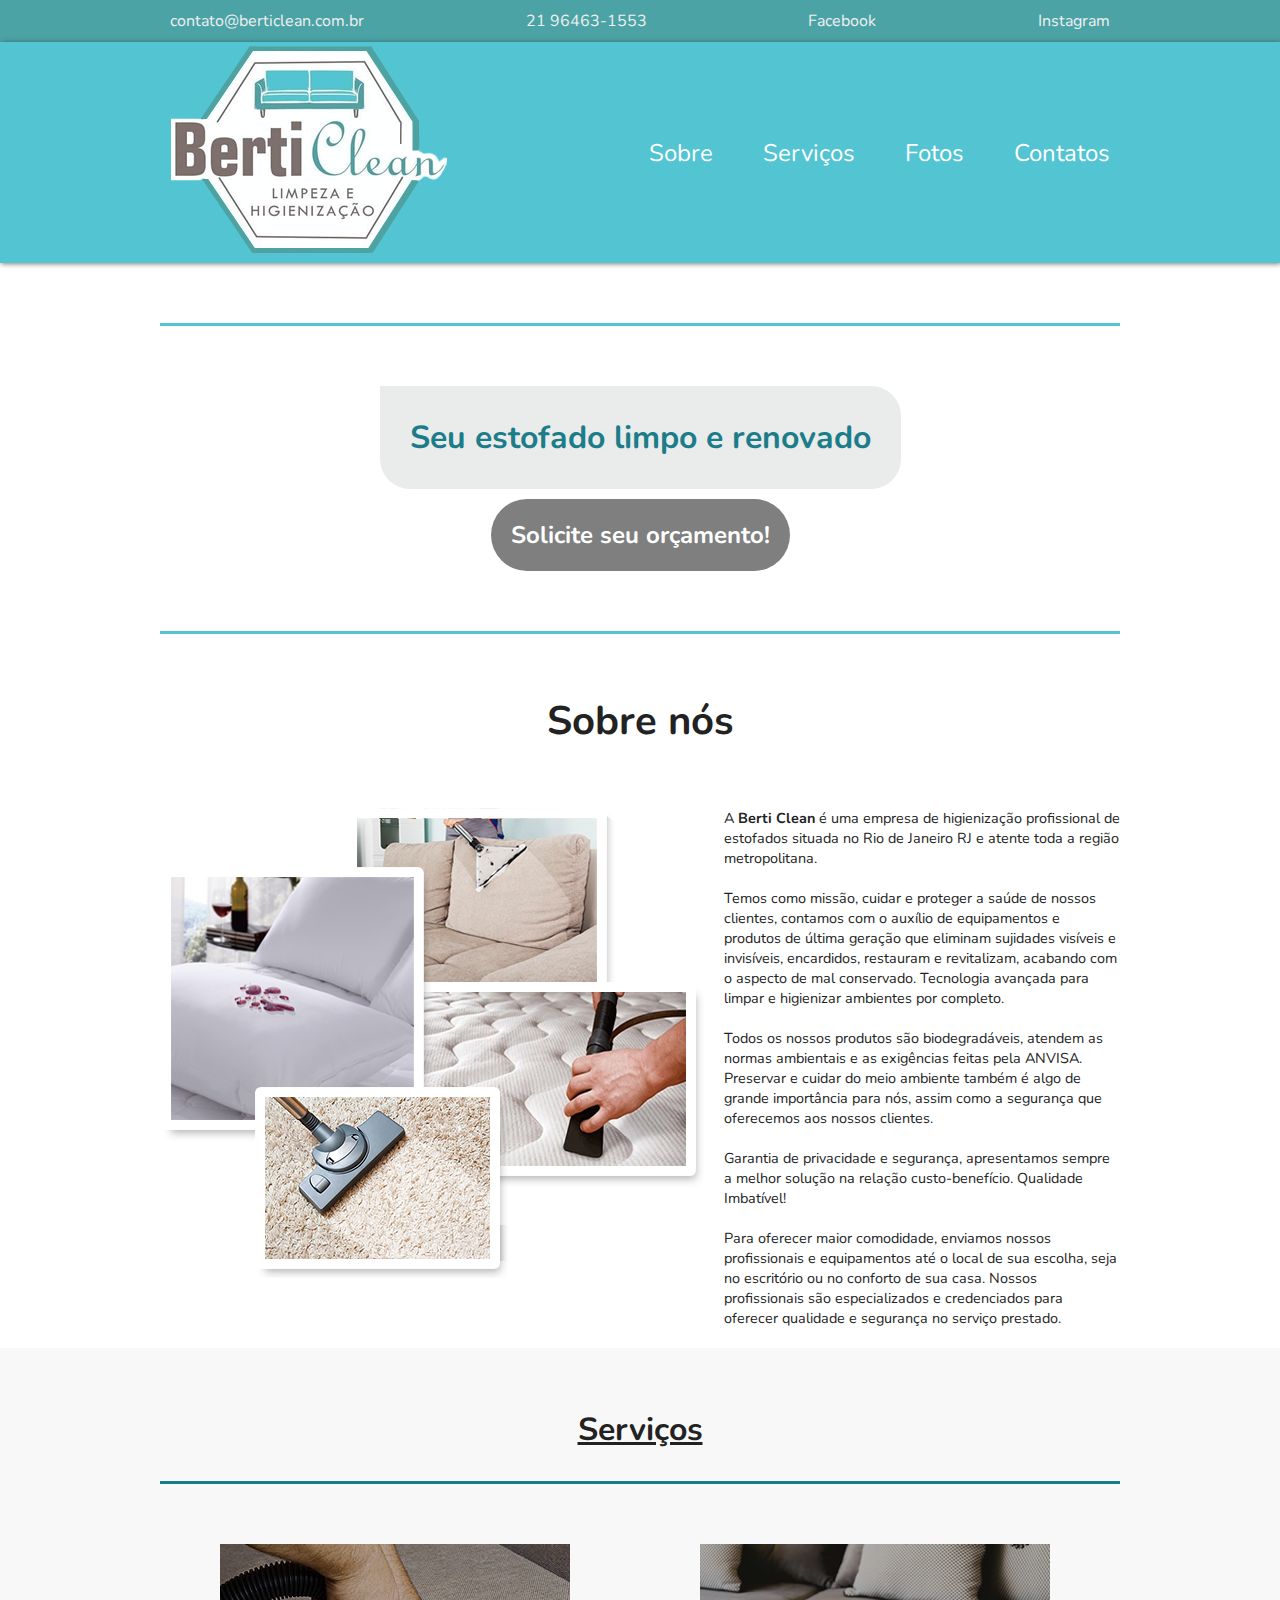
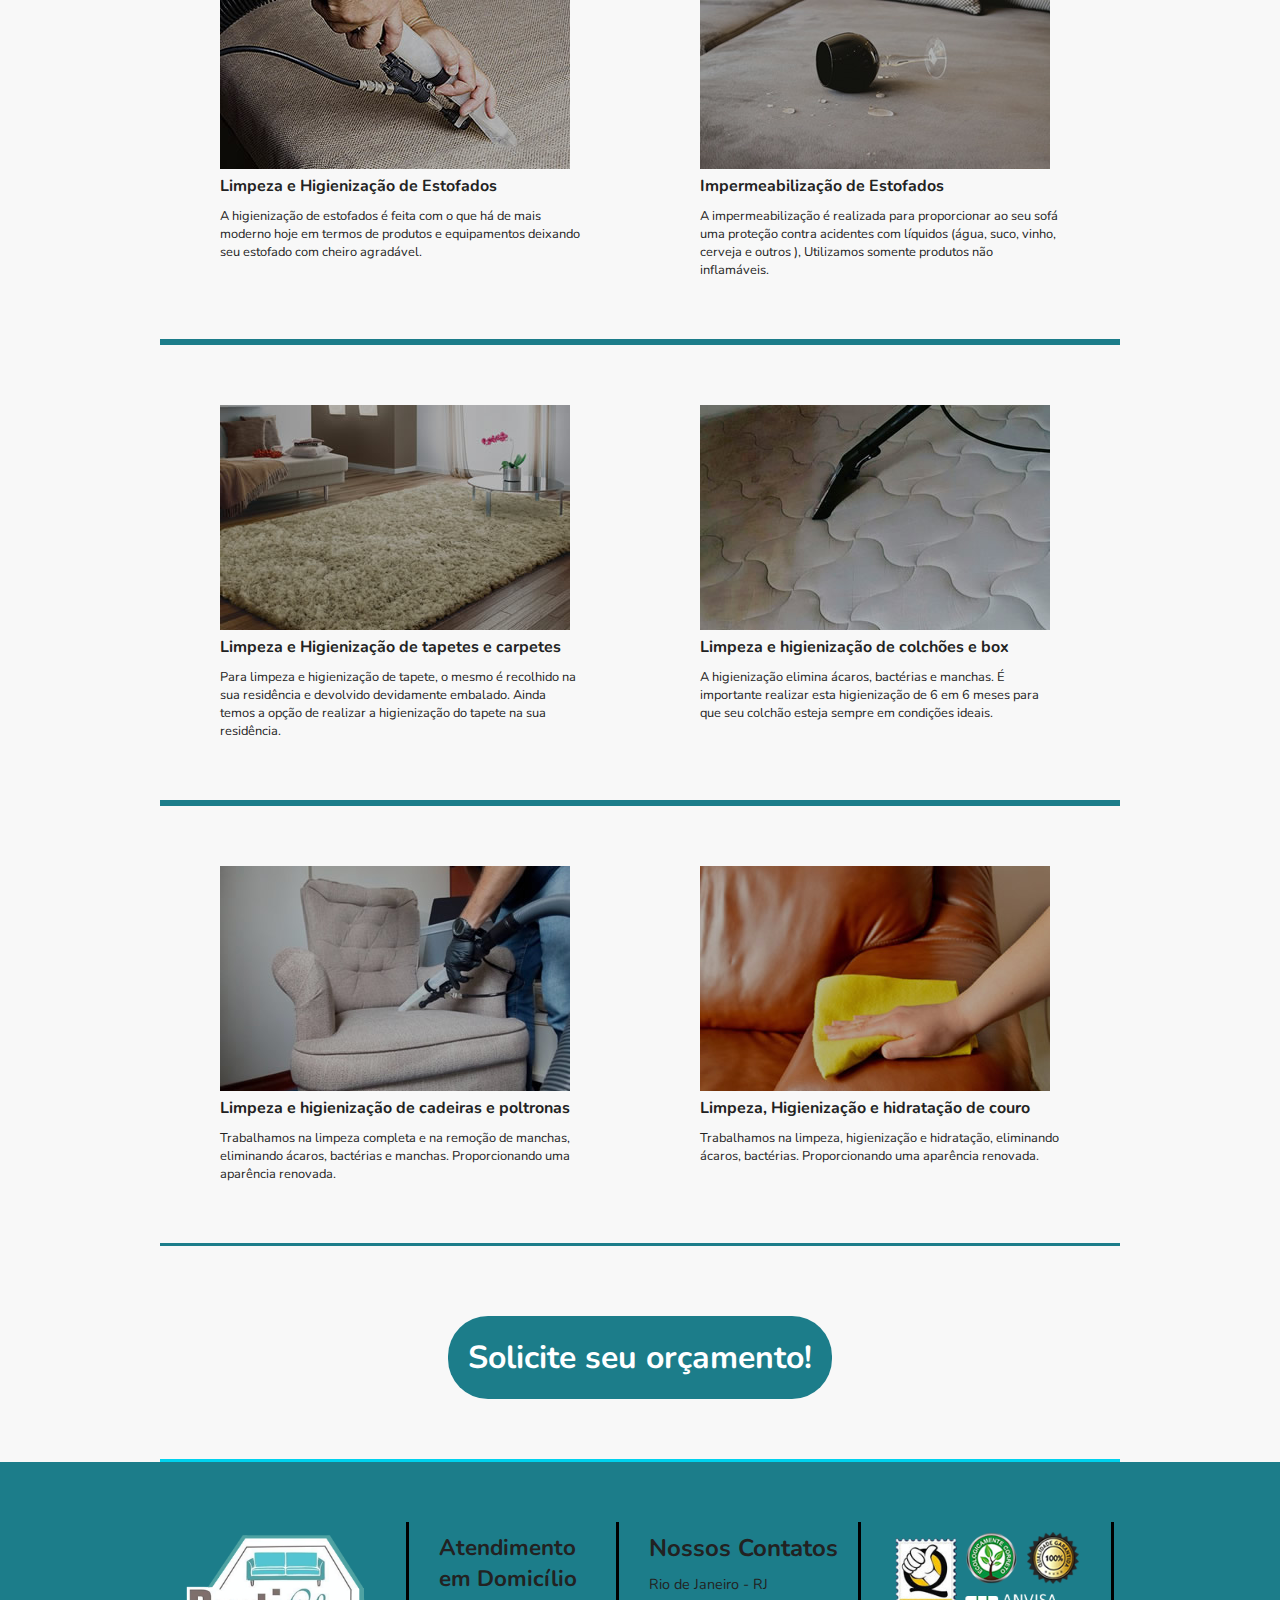
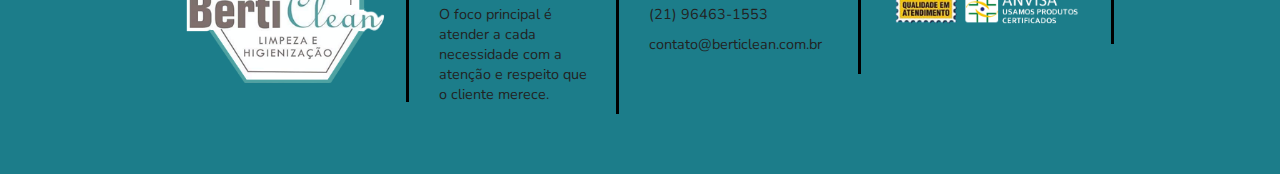
==== Projetos/BertiClean/index.html @ 9c82034f "v1.0" ====
<!DOCTYPE html>
<html lang='pt-BR'>

<head>
    <meta charset="UTF-8">
    <meta name="viewport" cotent="width=device-width, initial-scale=1, shrink-to-fit=no">
    <title>BertiClean</title>
    <link href="https://fonts.googleapis.com/css2?family=Nunito:ital,wght@0,400;0,700;1,400&display=swap"
        rel="stylesheet">
    <link rel="stylesheet" href="./css/styles.css" type="text/css">
</head>

<body>
    <div class="superinfo-bg">
        <div class="superinfo">
            <a class="superinfo-item" href="/">contato@berticlean.com.br</a>
            <a class="superinfo-item" href="/">21 96463-1553</a>
            <a class="superinfo-item" href="/">Facebook</a>
            <a class="superinfo-item" href="/">Instagram</a>
        </div>
    </div>
    <header class="menu-bg">
        <div class="menu">
            <div class="menu-logo">
                <img src="./images/logo-site.png">
            </div>
            <nav class="menu-nav">
                <ul>
                    <li><a href="/">Sobre</a></li>
                    <li><a href="/">Serviços</a></li>
                    <li><a href="/">Fotos</a></li>
                    <li><a href="/">Contatos</a></li>
                </ul>
            </nav>
        </div>
    </header>

    <section class="orcamento">
        <h1>Seu estofado limpo e renovado</h1>
        <h2><a href="/">Solicite seu orçamento!</a></h2>
    </section>

    <section class="sobre">
        <h1>Sobre nós</h1>
        <div class="sobre-container">
            <div class="sobre-imagem">
                <img src="./images/about.png">
            </div>
            <div class="sobre-info">
                <p>A <b>Berti Clean</b> é uma empresa de higienização profissional de estofados situada no Rio de Janeiro RJ e
                    atente toda a região metropolitana.</p>
                <p>Temos como missão, cuidar e proteger a saúde de nossos clientes, contamos com o auxílio de equipamentos e
                    produtos de última geração que eliminam sujidades visíveis e invisíveis, encardidos, restauram e
                    revitalizam, acabando com o aspecto de mal conservado. Tecnologia avançada para limpar e higienizar
                    ambientes por completo.</p>
                <p>Todos os nossos produtos são biodegradáveis, atendem as normas ambientais e as exigências feitas pela
                    ANVISA. Preservar e cuidar do meio ambiente também é algo de grande importância para nós, assim como a
                    segurança que oferecemos aos nossos clientes.</p>
                <p>Garantia de privacidade e segurança, apresentamos sempre a melhor solução na relação custo-benefício.
                    Qualidade Imbatível!</p>
                <p>Para oferecer maior comodidade, enviamos nossos profissionais e equipamentos até o local de sua escolha,
                    seja no escritório ou no conforto de sua casa.
                    Nossos profissionais são especializados e credenciados para oferecer qualidade e segurança no serviço
                    prestado.</p>
            </div>
        </div>
    </section>

    <section class="servicos-bg">
        <h1>Serviços</h1>
        <div class="servicos-container">
            <div class="servicos-item">
                <img src="./images/estofados.jpg">
                <h3>Limpeza e Higienização de Estofados</h3>
                <p>A higienização de estofados é feita com o que há de mais moderno hoje em termos de produtos e equipamentos deixando seu estofado com cheiro agradável.</p>
            </div>
            <div class="servicos-item">
                <img src="./images/impermeabilizacao-1.jpg">
                <h3>Impermeabilização de Estofados</h3>
                <p>A impermeabilização é realizada para proporcionar ao seu sofá uma proteção contra acidentes com líquidos (água, suco, vinho, cerveja e outros ), Utilizamos somente produtos não inflamáveis.</p>
            </div>
            <div class="servicos-item">
                <img src="./images/tapetes.jpg">
                <h3>Limpeza e Higienização de tapetes e carpetes</h3>
                <p>Para limpeza e higienização de tapete, o mesmo é recolhido na sua residência e devolvido devidamente embalado. Ainda temos a opção de realizar a higienização do tapete na sua residência.</p>
            </div>
            <div class="servicos-item">
                <img src="./images/colchoes.jpg">
                <h3>Limpeza e higienização de colchões e box</h3>
                <p>A higienização elimina ácaros, bactérias e manchas. É importante realizar esta higienização de 6 em 6 meses para que seu colchão esteja sempre em condições ideais.</p>
            </div>
            <div class="servicos-item">
                <img src="./images/poltrona-cadeiras.jpg">
                <h3>Limpeza e higienização de cadeiras e poltronas</h3>
                <p>Trabalhamos na limpeza completa e na remoção de manchas, eliminando ácaros, bactérias e manchas. Proporcionando uma aparência renovada.</p>
            </div>
            <div class="servicos-item">
                <img src="./images/couro.jpg">
                <h3>Limpeza, Higienização e hidratação de couro</h3>
                <p>Trabalhamos na limpeza, higienização e hidratação, eliminando ácaros, bactérias. Proporcionando uma aparência renovada.</p>
            </div>
        </div>
        <h2><a href='/'>Solicite seu orçamento!</a></h2>
    </section>

    <footer class="footer">
        <div class="footer-container">
            <div class="footer-item">
                <img src="./images/logo-site.png">
            </div>
            <div class="footer-item footer-atendimento">
                <h2>Atendimento em Domicílio</h2>
                <p>O foco principal é atender a cada necessidade com a atenção e respeito que o cliente merece.</p>
            </div>
            <div class="footer-item footer-contato">
                <h2>Nossos Contatos</h2>
                <p>Rio de Janeiro - RJ</p>
                <p>(21) 96463-1553</p>
                <p>contato@berticlean.com.br</p>
            </div>
            <div class="footer-item">
                <img src="./images/selos-1.png">
            </div>
        </div>
    </footer>



</body>

</html>
---- Projetos/BertiClean/css/styles.css ----
* {
    box-sizing: border-box;
}

body,
h1,
h2,
h3,
p,
ul,
li,
a {
    margin: 0;
    padding: 0;
}

body {
    font-family: "Nunito", Helvetica, Arial, sans-serif;
    color: #222222;
}


/* SESSÃO DO CABEÇALHO SUPERIOR */
.superinfo-bg {
    background: #4ba3a6;
    box-shadow: 1px 1px 5px rgba(0, 0, 0, 0.5);
}

.superinfo{
    
    max-width: 960px;
    display: flex;
    justify-content: space-between;
    flex-wrap: wrap;
    margin: 0 auto;

}

.superinfo a{
    color: rgb(240, 240, 240);
    display: block;
    text-decoration: none;
    padding: 10px;
    
}

.superinfo a:hover{
    color: rgb(255, 255, 255);
}

/*.superinfo a::before{
    font-family: "Font Awesome 5 Free";
    content: '\f095';
    font-weight: 900;
}*/
/* SESSÃO DO CABEÇALHO SUPERIOR */

/*SESSÃO DO CABEÇALHO DE NAVEGAÇÃO*/
.menu-bg{
    background: #53c4d2;
    box-shadow: 1px 1px 5px rgba(0, 0, 0, 0.5);
}

.menu{
    display: flex;

    max-width: 960px;
    margin: 0 auto;
    justify-content: space-between;
    align-items: center;
}

.menu-nav ul{
    list-style: none;
    display: flex;
    flex-wrap: wrap;
}

.menu-nav li{
    font-size: 1.5em;
}

.menu-nav a{
    text-decoration: none;
    color: white;
    display: block;
    padding: 10px;
    margin-left: 30px;
}

.menu-nav a:hover{
    color: #1c7d8a;
    text-decoration: underline;
}

.menu-logo{
    padding: 0 10px;
}

/*.menu-nav a::before{
    content: '';
    display: inline-block;
    width: 8px;
    height: 8px;
    border-radius: 4px;
    background:#fcfcfc;
    margin-right: 5px;
    vertical-align:15%;
}

.menu-nav a:hover::before {
    background-color: #1c7d8a;
}*/
/*SESSÃO DO CABEÇALHO DE NAVEGAÇÃO*/


/*SESSÃO DO ORÇAMENTO*/

.orcamento{
    border-top: solid #53c4d2;
    border-bottom: solid #53c4d2;
    max-width: 960px;
    margin: 60px auto;
    text-align: center;
    padding: 60px 0;
}

.orcamento h1{
    font-size: 2em;
    background: rgba(229, 230, 230, 0.8);
    color: #1c7d8a;
    padding: 30px 30px;
    margin-bottom: 10px;
    display: inline-block;
    border-radius: 0 30px 30px 30px;
}

.orcamento h2{
    padding: 20px   ;

}

.orcamento a{
    background: rgba(0, 0, 0, 0.5);
    color: white;
    text-decoration: none;
    padding: 20px 20px;
    border-radius: 40px;
}

.orcamento a:hover{
    background: #1c7d8a;
    color: white(0, 0, 0, 0.5);
}
/*SESSÃO DO ORÇAMENTO*/

/*SESSÃO DO SOBRE*/

.sobre-container{
    max-width: 960px;
    margin: 0px auto;
    display: flex;
    flex-wrap: wrap;
}

.sobre-info{
    flex: 2 1 260px;
}

.sobre h1{
    display: flex;
    justify-content: center;
    margin-bottom: 60px;
    font-weight: bold;
    font-size: 2.5em;
}
.sobre-info p{
    margin-left: 20px;
    font-size: 0.9em;
    margin-bottom: 20px;
}

.sobre-imagem{
    flex: 1 1 260px;
}

/*SESSÃO DO SOBRE*/

/*SESSÃO DE SERVIÇOS*/
.servicos-bg {
    background: #F8F8F8;
}

.servicos-bg h1{
    padding-top: 60px;
    font-size: 2em;
    display: flex;
    justify-content: center;
    text-decoration: underline;
    font-weight: bold;
    margin-bottom: 30px;
}

.servicos-container{
    max-width: 960px;
    display: flex;
    flex-wrap: wrap;
    margin: 10px auto;

}

.servicos-item{
    flex: 1 1 300px;
    padding: 60px;
    border-bottom: solid #1c7d8a;
    border-top: solid #1c7d8a;

}

.servicos-item h3{
    font-size: 1em;
    margin-bottom: 10px;   
}

.servicos-item p{
    font-size: 0.8em;
    max-width: 400px;
}

.servicosoitem p + .servicos-item h3{
    border: solid black;
    
}

.servicos-item img:hover{
    box-shadow: 1px 1px 10px rgba(0, 0, 0, 0.5);
}

.servicos-bg h2{
    max-width: 960px;
    margin: 0 auto;
    padding: 60px;
    font-size: 2em;
    display: flex;
    justify-content: center;
    border-bottom: solid #00d2ee;

}

.servicos-bg a{
    text-decoration: none;
    color: white;
    background: #1c7d8a;
    padding: 20px;
    border-radius: 40px;
}

.servicos-bg a:hover{
    text-decoration: underline;
    color: rgba(0, 0, 0, 0.5);
    background: #59b9c5;
}

/*SESSÃO DE SERVIÇOS*/

/*SESSÃO DE FOOTER*/
.footer{
    background: #1c7d8a;
}

.footer-container{
    display: flex;
    max-width: 960px;
    justify-content: center;
    align-items: flex-start;
    margin: 0 auto;
    padding: 60px 0;
    flex-wrap: wrap;
}

.footer-item{
    
    /*max-width: 240px;*/
    padding: 10px 20px;
    margin: 0 5px;
    display: block;
    border-right: solid black;
    
}

.footer-item img{
    max-width:200px;
}

.footer-atendimento{
    max-width: 200px;
} 

.footer-atendimento h2{
    font-size: 1.4em;
    margin-bottom: 10px;
}

.footer-atendimento p{
    font-size: 0.9em;
}

.footer-contato h2{
    font-size: 1.5em;
    margin-bottom: 10px;
}

.footer-contato p{
    font-size: 0.9em;
    margin-bottom: 10px;
}
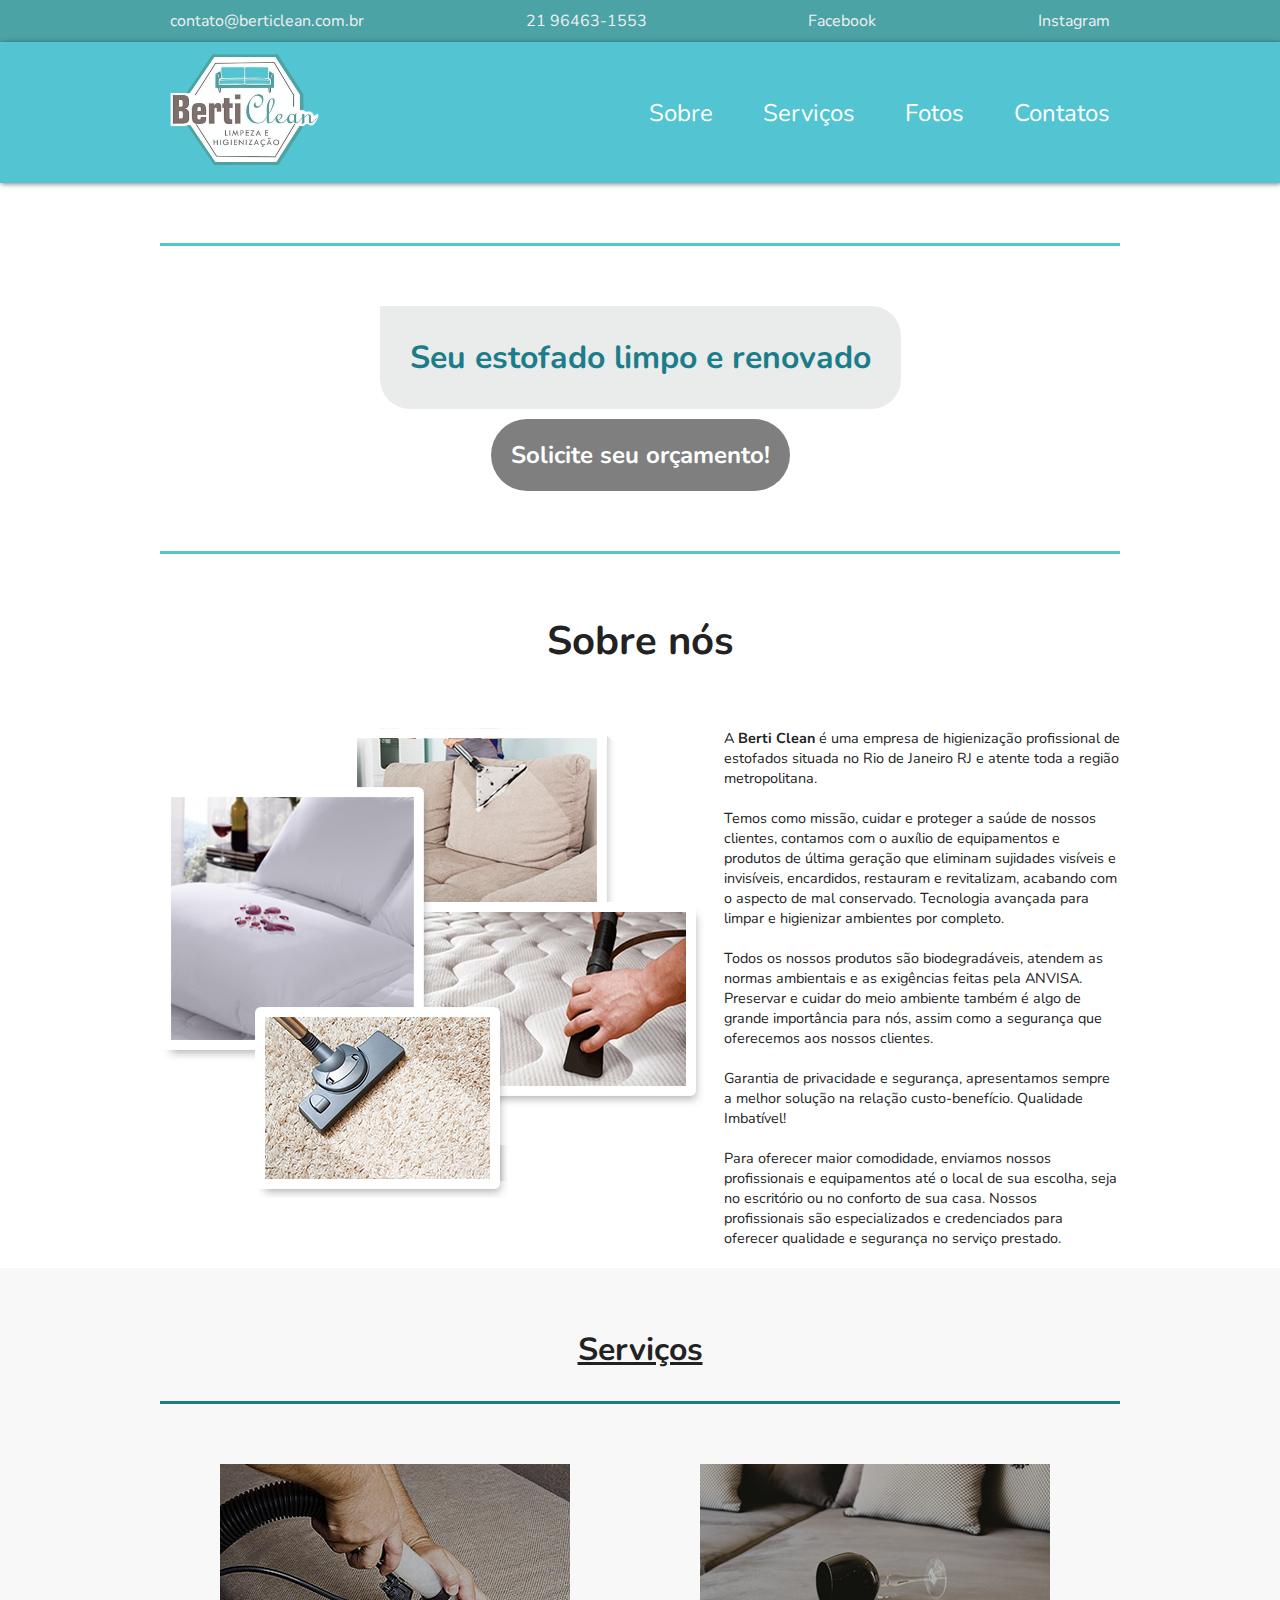
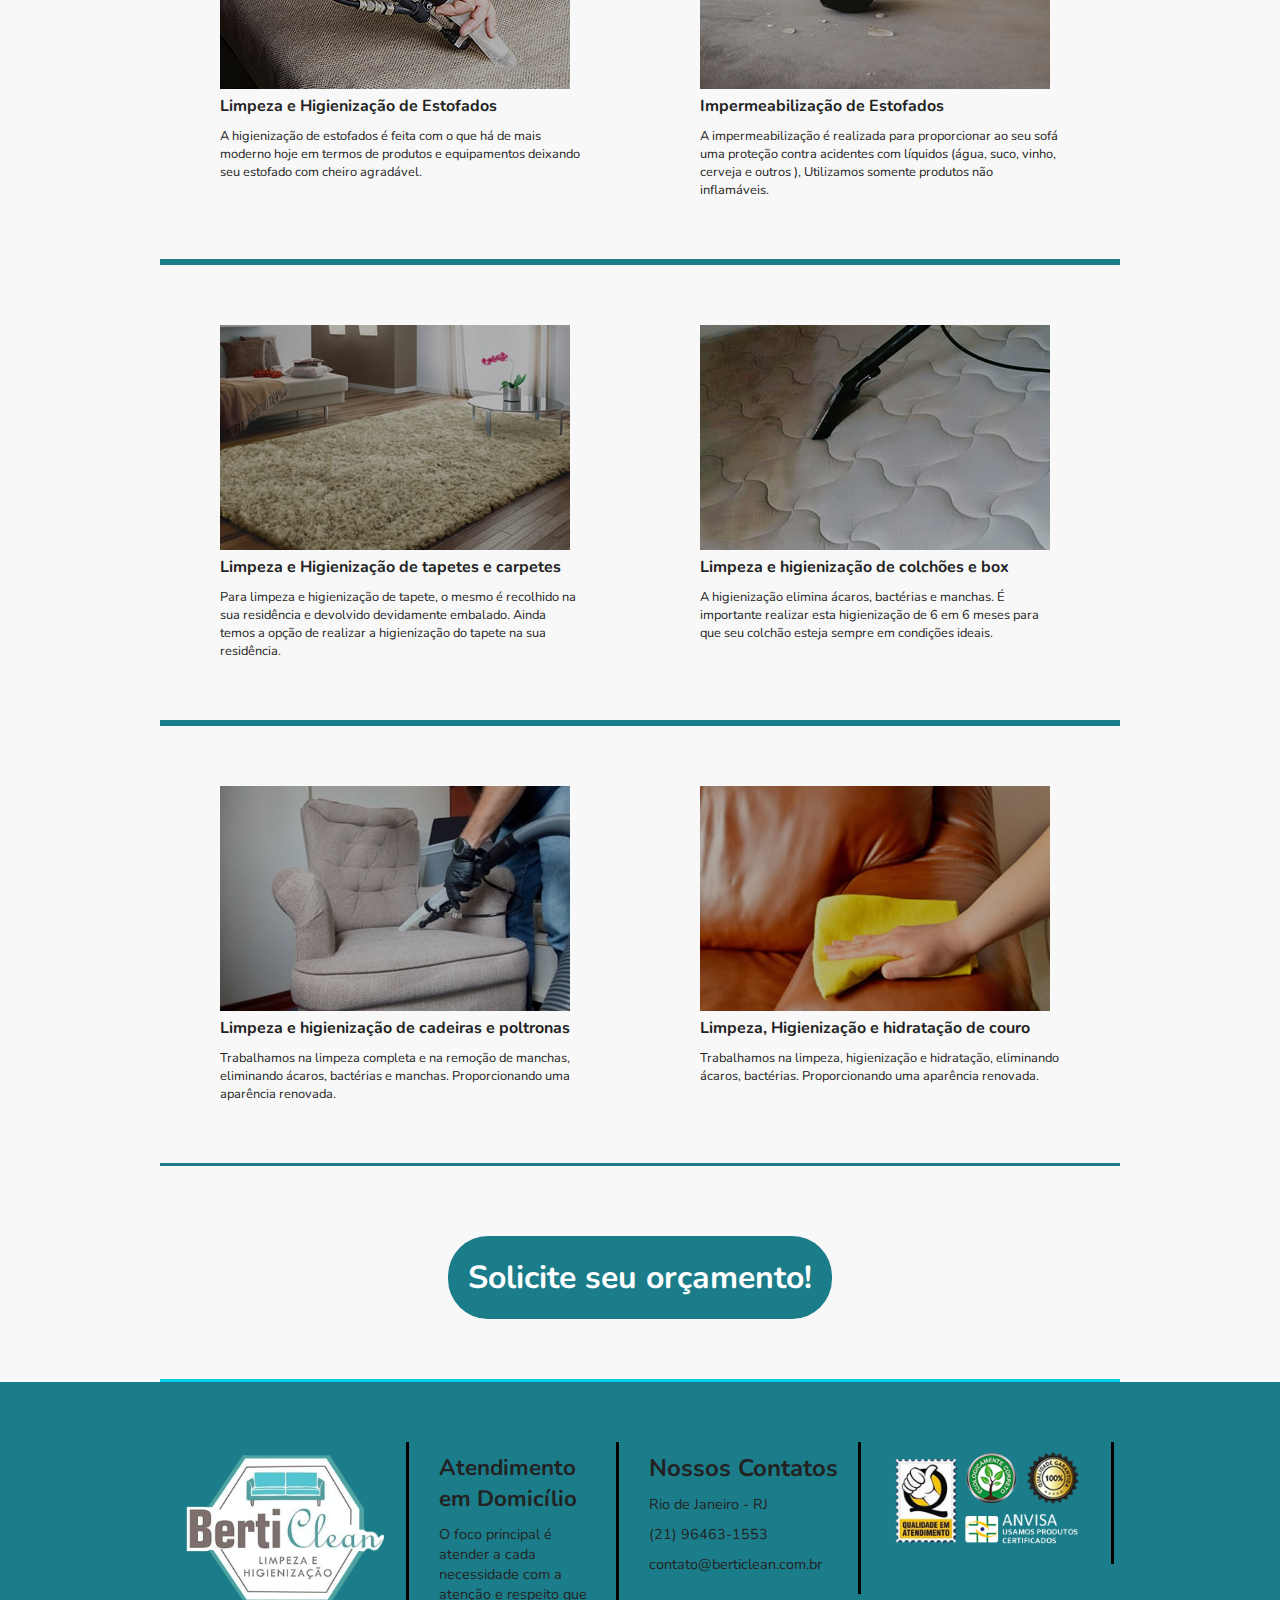
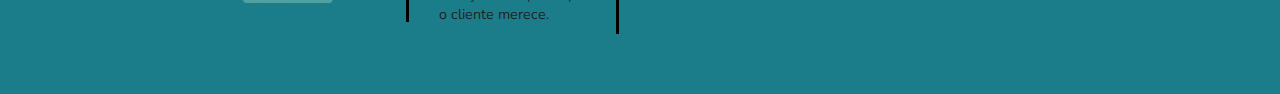
==== commit 2535e6aa: "v1.1" ====
--- a/Projetos/BertiClean/index.html
+++ b/Projetos/BertiClean/index.html
@@ -26,10 +26,10 @@
             </div>
             <nav class="menu-nav">
                 <ul>
-                    <li><a href="/">Sobre</a></li>
-                    <li><a href="/">Serviços</a></li>
-                    <li><a href="/">Fotos</a></li>
-                    <li><a href="/">Contatos</a></li>
+                    <li><a href="#sobre">Sobre</a></li>
+                    <li><a href="#servicos">Serviços</a></li>
+                    <li><a href="#fotos">Fotos</a></li>
+                    <li><a href="#contatos">Contatos</a></li>
                 </ul>
             </nav>
         </div>
@@ -40,70 +40,81 @@
         <h2><a href="/">Solicite seu orçamento!</a></h2>
     </section>
 
-    <section class="sobre">
+    <section class="sobre" id="sobre">
         <h1>Sobre nós</h1>
         <div class="sobre-container">
             <div class="sobre-imagem">
                 <img src="./images/about.png">
             </div>
             <div class="sobre-info">
-                <p>A <b>Berti Clean</b> é uma empresa de higienização profissional de estofados situada no Rio de Janeiro RJ e
+                <p>A <b>Berti Clean</b> é uma empresa de higienização profissional de estofados situada no Rio de
+                    Janeiro RJ e
                     atente toda a região metropolitana.</p>
-                <p>Temos como missão, cuidar e proteger a saúde de nossos clientes, contamos com o auxílio de equipamentos e
+                <p>Temos como missão, cuidar e proteger a saúde de nossos clientes, contamos com o auxílio de
+                    equipamentos e
                     produtos de última geração que eliminam sujidades visíveis e invisíveis, encardidos, restauram e
                     revitalizam, acabando com o aspecto de mal conservado. Tecnologia avançada para limpar e higienizar
                     ambientes por completo.</p>
                 <p>Todos os nossos produtos são biodegradáveis, atendem as normas ambientais e as exigências feitas pela
-                    ANVISA. Preservar e cuidar do meio ambiente também é algo de grande importância para nós, assim como a
+                    ANVISA. Preservar e cuidar do meio ambiente também é algo de grande importância para nós, assim como
+                    a
                     segurança que oferecemos aos nossos clientes.</p>
                 <p>Garantia de privacidade e segurança, apresentamos sempre a melhor solução na relação custo-benefício.
                     Qualidade Imbatível!</p>
-                <p>Para oferecer maior comodidade, enviamos nossos profissionais e equipamentos até o local de sua escolha,
+                <p>Para oferecer maior comodidade, enviamos nossos profissionais e equipamentos até o local de sua
+                    escolha,
                     seja no escritório ou no conforto de sua casa.
-                    Nossos profissionais são especializados e credenciados para oferecer qualidade e segurança no serviço
+                    Nossos profissionais são especializados e credenciados para oferecer qualidade e segurança no
+                    serviço
                     prestado.</p>
             </div>
         </div>
     </section>
 
-    <section class="servicos-bg">
+    <section class="servicos-bg" id="servicos">
         <h1>Serviços</h1>
         <div class="servicos-container">
             <div class="servicos-item">
                 <img src="./images/estofados.jpg">
                 <h3>Limpeza e Higienização de Estofados</h3>
-                <p>A higienização de estofados é feita com o que há de mais moderno hoje em termos de produtos e equipamentos deixando seu estofado com cheiro agradável.</p>
+                <p>A higienização de estofados é feita com o que há de mais moderno hoje em termos de produtos e
+                    equipamentos deixando seu estofado com cheiro agradável.</p>
             </div>
             <div class="servicos-item">
                 <img src="./images/impermeabilizacao-1.jpg">
                 <h3>Impermeabilização de Estofados</h3>
-                <p>A impermeabilização é realizada para proporcionar ao seu sofá uma proteção contra acidentes com líquidos (água, suco, vinho, cerveja e outros ), Utilizamos somente produtos não inflamáveis.</p>
+                <p>A impermeabilização é realizada para proporcionar ao seu sofá uma proteção contra acidentes com
+                    líquidos (água, suco, vinho, cerveja e outros ), Utilizamos somente produtos não inflamáveis.</p>
             </div>
             <div class="servicos-item">
                 <img src="./images/tapetes.jpg">
                 <h3>Limpeza e Higienização de tapetes e carpetes</h3>
-                <p>Para limpeza e higienização de tapete, o mesmo é recolhido na sua residência e devolvido devidamente embalado. Ainda temos a opção de realizar a higienização do tapete na sua residência.</p>
+                <p>Para limpeza e higienização de tapete, o mesmo é recolhido na sua residência e devolvido devidamente
+                    embalado. Ainda temos a opção de realizar a higienização do tapete na sua residência.</p>
             </div>
             <div class="servicos-item">
                 <img src="./images/colchoes.jpg">
                 <h3>Limpeza e higienização de colchões e box</h3>
-                <p>A higienização elimina ácaros, bactérias e manchas. É importante realizar esta higienização de 6 em 6 meses para que seu colchão esteja sempre em condições ideais.</p>
+                <p>A higienização elimina ácaros, bactérias e manchas. É importante realizar esta higienização de 6 em 6
+                    meses para que seu colchão esteja sempre em condições ideais.</p>
             </div>
             <div class="servicos-item">
                 <img src="./images/poltrona-cadeiras.jpg">
                 <h3>Limpeza e higienização de cadeiras e poltronas</h3>
-                <p>Trabalhamos na limpeza completa e na remoção de manchas, eliminando ácaros, bactérias e manchas. Proporcionando uma aparência renovada.</p>
+                <p>Trabalhamos na limpeza completa e na remoção de manchas, eliminando ácaros, bactérias e manchas.
+                    Proporcionando uma aparência renovada.</p>
             </div>
             <div class="servicos-item">
                 <img src="./images/couro.jpg">
                 <h3>Limpeza, Higienização e hidratação de couro</h3>
-                <p>Trabalhamos na limpeza, higienização e hidratação, eliminando ácaros, bactérias. Proporcionando uma aparência renovada.</p>
+                <p>Trabalhamos na limpeza, higienização e hidratação, eliminando ácaros, bactérias. Proporcionando uma
+                    aparência renovada.</p>
             </div>
         </div>
         <h2><a href='/'>Solicite seu orçamento!</a></h2>
     </section>
 
-    <footer class="footer">
+    <footer class="footer" id="contatos">
         <div class="footer-container">
             <div class="footer-item">
                 <img src="./images/logo-site.png">
--- a/Projetos/BertiClean/css/styles.css
+++ b/Projetos/BertiClean/css/styles.css
@@ -26,25 +26,23 @@
     box-shadow: 1px 1px 5px rgba(0, 0, 0, 0.5);
 }
 
-.superinfo{
-    
+.superinfo {
     max-width: 960px;
     display: flex;
     justify-content: space-between;
     flex-wrap: wrap;
     margin: 0 auto;
-
-}
-
-.superinfo a{
+}
+
+.superinfo a {
     color: rgb(240, 240, 240);
     display: block;
     text-decoration: none;
     padding: 10px;
-    
-}
-
-.superinfo a:hover{
+
+}
+
+.superinfo a:hover {
     color: rgb(255, 255, 255);
 }
 
@@ -56,31 +54,31 @@
 /* SESSÃO DO CABEÇALHO SUPERIOR */
 
 /*SESSÃO DO CABEÇALHO DE NAVEGAÇÃO*/
-.menu-bg{
+.menu-bg {
     background: #53c4d2;
     box-shadow: 1px 1px 5px rgba(0, 0, 0, 0.5);
 }
 
-.menu{
-    display: flex;
-
+.menu {
+    display: flex;
     max-width: 960px;
     margin: 0 auto;
     justify-content: space-between;
     align-items: center;
-}
-
-.menu-nav ul{
+    padding: 10px 0;
+}
+
+.menu-nav ul {
     list-style: none;
     display: flex;
     flex-wrap: wrap;
 }
 
-.menu-nav li{
+.menu-nav li {
     font-size: 1.5em;
 }
 
-.menu-nav a{
+.menu-nav a {
     text-decoration: none;
     color: white;
     display: block;
@@ -88,13 +86,17 @@
     margin-left: 30px;
 }
 
-.menu-nav a:hover{
+.menu-nav a:hover {
     color: #1c7d8a;
     text-decoration: underline;
 }
 
-.menu-logo{
+.menu-logo {
     padding: 0 10px;
+}
+
+.menu-logo img {
+    max-width: 150px;
 }
 
 /*.menu-nav a::before{
@@ -116,7 +118,7 @@
 
 /*SESSÃO DO ORÇAMENTO*/
 
-.orcamento{
+.orcamento {
     border-top: solid #53c4d2;
     border-bottom: solid #53c4d2;
     max-width: 960px;
@@ -125,7 +127,7 @@
     padding: 60px 0;
 }
 
-.orcamento h1{
+.orcamento h1 {
     font-size: 2em;
     background: rgba(229, 230, 230, 0.8);
     color: #1c7d8a;
@@ -135,12 +137,12 @@
     border-radius: 0 30px 30px 30px;
 }
 
-.orcamento h2{
-    padding: 20px   ;
-
-}
-
-.orcamento a{
+.orcamento h2 {
+    padding: 20px;
+
+}
+
+.orcamento a {
     background: rgba(0, 0, 0, 0.5);
     color: white;
     text-decoration: none;
@@ -148,39 +150,41 @@
     border-radius: 40px;
 }
 
-.orcamento a:hover{
+.orcamento a:hover {
     background: #1c7d8a;
     color: white(0, 0, 0, 0.5);
 }
+
 /*SESSÃO DO ORÇAMENTO*/
 
 /*SESSÃO DO SOBRE*/
 
-.sobre-container{
+.sobre-container {
     max-width: 960px;
     margin: 0px auto;
     display: flex;
     flex-wrap: wrap;
 }
 
-.sobre-info{
+.sobre-info {
     flex: 2 1 260px;
 }
 
-.sobre h1{
+.sobre h1 {
     display: flex;
     justify-content: center;
     margin-bottom: 60px;
     font-weight: bold;
     font-size: 2.5em;
 }
-.sobre-info p{
+
+.sobre-info p {
     margin-left: 20px;
     font-size: 0.9em;
     margin-bottom: 20px;
 }
 
-.sobre-imagem{
+.sobre-imagem {
     flex: 1 1 260px;
 }
 
@@ -191,7 +195,7 @@
     background: #F8F8F8;
 }
 
-.servicos-bg h1{
+.servicos-bg h1 {
     padding-top: 60px;
     font-size: 2em;
     display: flex;
@@ -201,7 +205,7 @@
     margin-bottom: 30px;
 }
 
-.servicos-container{
+.servicos-container {
     max-width: 960px;
     display: flex;
     flex-wrap: wrap;
@@ -209,7 +213,7 @@
 
 }
 
-.servicos-item{
+.servicos-item {
     flex: 1 1 300px;
     padding: 60px;
     border-bottom: solid #1c7d8a;
@@ -217,26 +221,26 @@
 
 }
 
-.servicos-item h3{
+.servicos-item h3 {
     font-size: 1em;
-    margin-bottom: 10px;   
-}
-
-.servicos-item p{
+    margin-bottom: 10px;
+}
+
+.servicos-item p {
     font-size: 0.8em;
     max-width: 400px;
 }
 
-.servicosoitem p + .servicos-item h3{
+.servicosoitem p+.servicos-item h3 {
     border: solid black;
-    
-}
-
-.servicos-item img:hover{
+
+}
+
+.servicos-item img:hover {
     box-shadow: 1px 1px 10px rgba(0, 0, 0, 0.5);
 }
 
-.servicos-bg h2{
+.servicos-bg h2 {
     max-width: 960px;
     margin: 0 auto;
     padding: 60px;
@@ -247,15 +251,16 @@
 
 }
 
-.servicos-bg a{
+.servicos-bg a {
     text-decoration: none;
     color: white;
     background: #1c7d8a;
     padding: 20px;
     border-radius: 40px;
-}
-
-.servicos-bg a:hover{
+    text-align: center;
+}
+
+.servicos-bg a:hover {
     text-decoration: underline;
     color: rgba(0, 0, 0, 0.5);
     background: #59b9c5;
@@ -264,11 +269,11 @@
 /*SESSÃO DE SERVIÇOS*/
 
 /*SESSÃO DE FOOTER*/
-.footer{
+.footer {
     background: #1c7d8a;
 }
 
-.footer-container{
+.footer-container {
     display: flex;
     max-width: 960px;
     justify-content: center;
@@ -278,40 +283,39 @@
     flex-wrap: wrap;
 }
 
-.footer-item{
-    
+.footer-item {
+
     /*max-width: 240px;*/
     padding: 10px 20px;
     margin: 0 5px;
     display: block;
     border-right: solid black;
-    
-}
-
-.footer-item img{
-    max-width:200px;
-}
-
-.footer-atendimento{
+
+}
+
+.footer-item img {
     max-width: 200px;
-} 
-
-.footer-atendimento h2{
+}
+
+.footer-atendimento {
+    max-width: 200px;
+}
+
+.footer-atendimento h2 {
     font-size: 1.4em;
     margin-bottom: 10px;
 }
 
-.footer-atendimento p{
+.footer-atendimento p {
     font-size: 0.9em;
 }
 
-.footer-contato h2{
+.footer-contato h2 {
     font-size: 1.5em;
     margin-bottom: 10px;
 }
 
-.footer-contato p{
+.footer-contato p {
     font-size: 0.9em;
     margin-bottom: 10px;
-}
-
+}